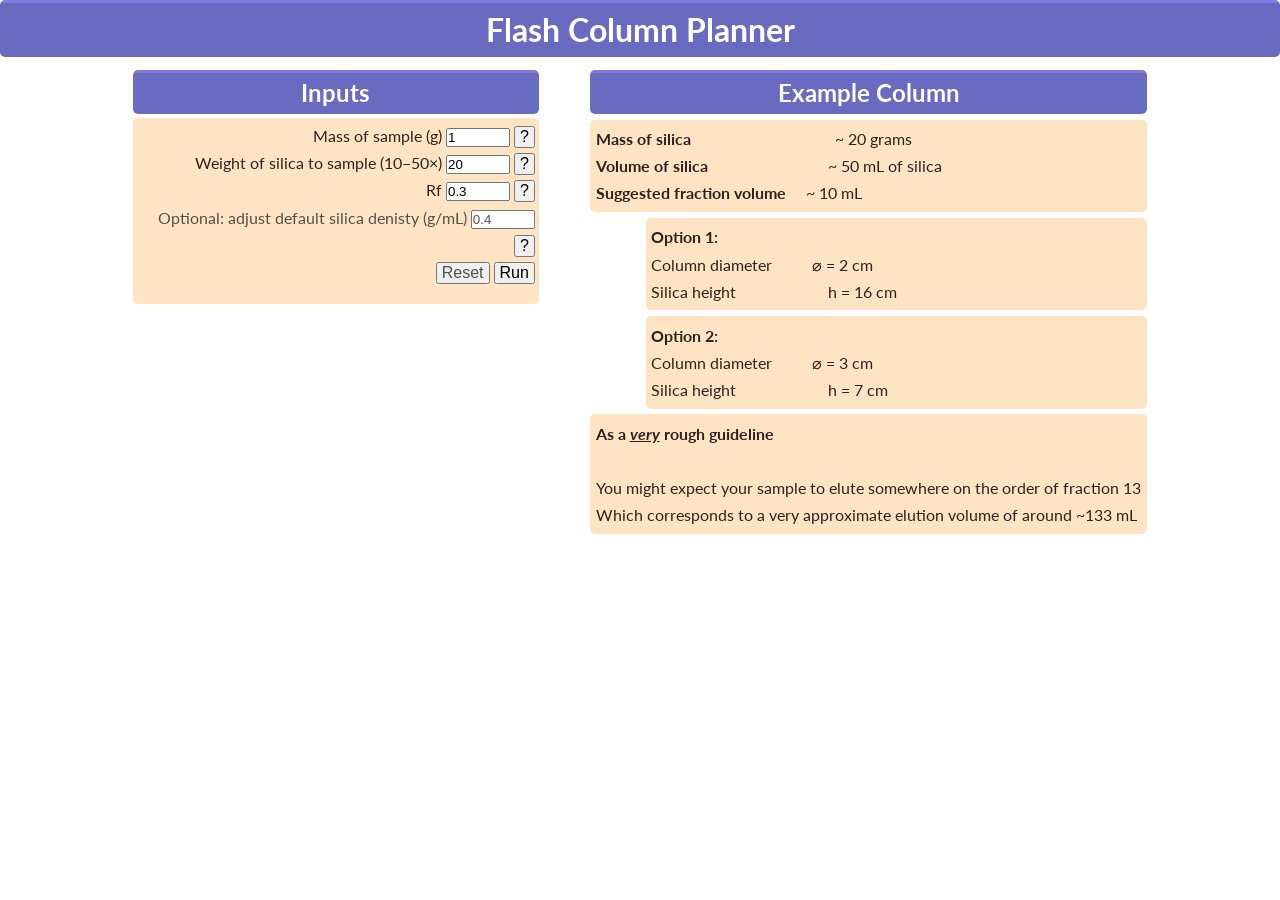
==== index.html @ 1cd99651 "Update and rename index.htm to index.html renamed index index.htm > index.html" ====
<!DOCTYPE html>
<html lang="en">

<head>
    <meta charset="UTF-8">
    <meta http-equiv="X-UA-Compatible" content="IE=edge">
    <meta name="viewport" content="width=device-width, initial-scale=1.0">
    <link href="https://fonts.googleapis.com/css?family=Lato:100,300,400,700,900" rel="stylesheet">
    <title>Flash Column Planner</title>
    <link rel="stylesheet" href="styles.css">
    <script src="helpButton.js"></script>
    <script src="script.js" defer></script>
    <!-- solvents.js is a script from an incomplete project I was considering, please ignore for now! -->
    <!-- <script src="solvents.js" defer></script> -->

</head>

<body>
    <div class="header center">
        <h1>Flash Column Planner</h1>
    </div>

    <div class="center main-content-box">
        <div class="container inputs">
            <div class="header"><h2>Inputs</h2></div>
            <div class="child container">
                <form id="form" action="/" method="GET">
                    <div>
                        <label for="massOfSampleGrams">Mass of sample (g)</label>
                        <input id="massOfSampleGrams" name="massOfSampleGrams" type="number" value="1" required class="inputBox">
                        <button onclick="helpButton(`sampleHelp`)">?</button>
                        <p class="help" id="sampleHelp">How much sample are you planning to load onto your column in grams?</p>
                    </div>
                    <div>
                        <label for="timesSilica">Weight of silica to sample (10&ndash;50&times;)</label>
                        <input id="timesSilica" name="timesSilica" type="number" value="20" min="1" max="100" required class="inputBox">
                        <button onclick="helpButton(`silicaMultiple`)">?</button>
                        <p class="help" id="silicaMultiple">Generally you should use somewhere in the range 10&ndash;50 times as much silica as you have sample (by weight). 20&ndash;25&times; should be enough for most seperations, but more can offer marginal benefit for more challenging seperations (up to about 50&times;). As a rough rule of thumb, you need 4&times; as much silica to get 2&times; as good seperation, so the benefits of excessive silica fall off rapidly.</p>
                    </div>
                    <div>
                        <label for="rf">Rf</label>
                        <input id="rf" name="rf" type="number" value="0.3" min="0" max="1" class="inputBox">
                        <button onclick="helpButton(`rfHelp`)">?</button>
                        <p class="help" id="rfHelp">Rf for the target compound in your column. Generally an Rf in the range 0.20&ndash;0.35 is recommended. Rfs on the lower end of the range are likely to allow better seperation,  but require more solvent and will lead to more diluted fractions - which sometimes makes identifying your products & impurities more challenging. Although ideally avoided, for trickier seperations very low Rfs (0.15-0.2) are probably a better option than excessive silica usage.</p>
                    </div>
                    <div class="silicaDensity">
                        <label for="silicaDensity">Optional: adjust default silica denisty (g/mL)</label>
                        <input id="silicaDensity" name="silicaDensity" type="number" value="0.4" min="0" max="1" class="inputBox">
                        <button onclick="helpButton(`silicaDensityHelp`)">?</button>
                        <p class="help" id="silicaDensityHelp">I've seen seen a range of estimates for the density of silica on the order of 0.3&ndash;0.5 g/mL, so 0.4 g/mL seems like a fairly safe placeholder until I get more feedback. The exact silica density shouldn't have a substantial effect on the outcome of your column (especially if you choose to measure the silica by volume), I've nonetheless included an option to adjust this for anyone who knows the specific value for the silica they're working with.</p>
                    </div>
                    <button type="reset" class="resetButton">Reset</button>
                    <input id="clickMe" type="button" value="Run" onclick="onClickFunction();" class="onClickButton"/>
                </form>
            </div>
            
        </div>

        <div class="container">
            <div class="header"><h2 id="yourColumnTitle">Example Column</h2></div>
            <div class="output" id="output"></div>
        </div>
    </div>
    
    <!-- code below is from an incomplete project I was working on, please ignore for now! -->
    <!--    
    <div class="header center">
        <h1>Solvent Selection</h1>
    </div>

    <div class="center main-content-box">
        <div class="container inputs">
            <div class="header"><h2>Inputs</h2></div>
            <div class="child container">
                <form id="form" action="/" method="GET">
                    <div>
                        <label for="solventSelection">Solvent</label>
                        <select id="solventSelection" name="solventSelection" class="inputBox">
                        </select>
                        <button onclick="helpButton(`solventSelectionHelp`)">?</button>
                        <p class="help" id="solventSelectionHelp">Placeholder</p>
                    </div>
                    <button type="reset" class="resetButton">Reset</button>
                    <input id="clickMe" type="button" value="Run" onclick="onClickFunction();" class="onClickButton"/>
                </form>
            </div>
        </div>

        <div class="container">
            <div class="header"><h2>Solvent Outputs</h2></div>
            <div class="output" id="solventOutput">
                <div class="child"></div>
            </div>
        </div>
    </div>
    -->

</body>
</html>
---- styles.css ----
/* basic reset:                  */
/* universal selector, selects all elements on page */
* {
    margin: 0;
    padding: 0;
    box-sizing: content-box; /*margin and padding no longer added to margin and padding we specify for a box */
}

.center {
    display: flex;
    justify-content: center;
    align-items: top;
}

body {
    font-family: "Lato", sans-serif;
    font-weight: 400;
    font-size: 16px;
    line-height: 1.7;
    color: rgb(48, 33, 33);
}



.container {
    margin: 1% 2% 1% 2%;
    display: flex;
    flex-direction:column;
    flex-grow: 0.05;
    flex-wrap: wrap;
}



h1 {
    text-align: center;
}

h2 {
    text-align: center;
}

form {
    text-align: right;
}

button, .onClickButton {
    font-size: medium;
    padding: 0% 1% 0% 1%;
}

.inputBox {
    width: 60px;
}

.header {
    background-color: rgba(91, 93, 186, 0.914);
    color: white;
    /* top border code */
    border-top: solid;
    border-color: rgba(126, 128, 225, 0.916);
}

.child {
    padding: 1% 1% 1% 1%;
    margin: 1% 0% 1% 0%;
    background-color: bisque;
}

/* rounds borders */
.child, .header {
    border-radius: 5px;
}


.indented {
    margin: 1% 0% 1% 10%;
}


/* together these control help buttons */
.help {
    display: none;
    text-align: justify;
    max-width: 35rem;
    font-size: 14px;
}

.visible {
    display: block;
}
/* ----------------------------------- */

.silicaDensity input, .silicaDensity, .help, .resetButton {
    color: rgb(80, 80, 80);
}

/* intended to make main content boxes display as column on a phone screen */
@media only screen and (max-width: 900px) {
    .main-content-box {
        flex-direction: column;
    }
  }
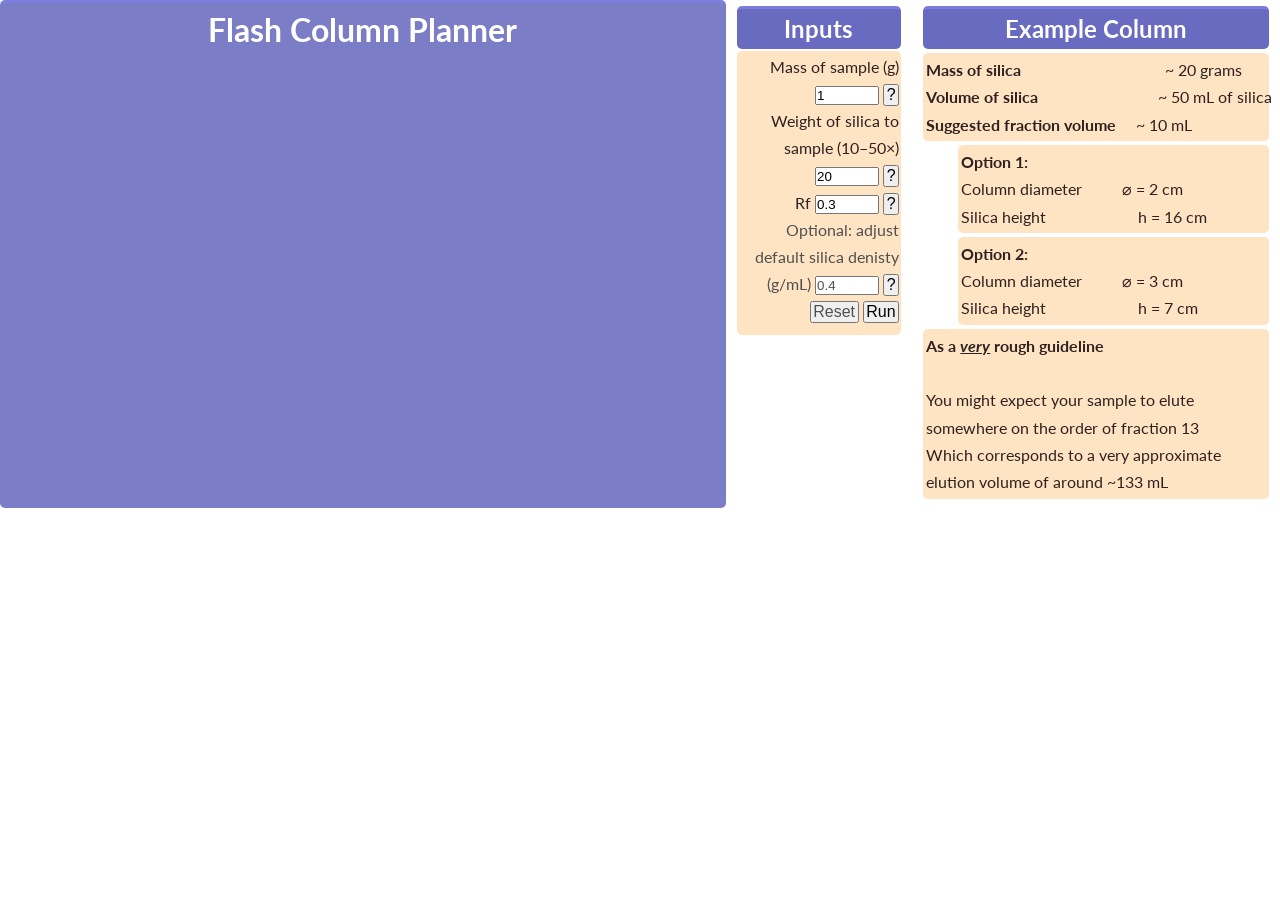
==== commit 644b48a4: "formatting changes for better viewabillity" ====
--- a/index.html
+++ b/index.html
@@ -1,103 +1,106 @@
-<!DOCTYPE html>
-<html lang="en">
-
-<head>
-    <meta charset="UTF-8">
-    <meta http-equiv="X-UA-Compatible" content="IE=edge">
-    <meta name="viewport" content="width=device-width, initial-scale=1.0">
-    <link href="https://fonts.googleapis.com/css?family=Lato:100,300,400,700,900" rel="stylesheet">
-    <title>Flash Column Planner</title>
-    <link rel="stylesheet" href="styles.css">
-    <script src="helpButton.js"></script>
-    <script src="script.js" defer></script>
-    <!-- solvents.js is a script from an incomplete project I was considering, please ignore for now! -->
-    <!-- <script src="solvents.js" defer></script> -->
-
-</head>
-
-<body>
-    <div class="header center">
-        <h1>Flash Column Planner</h1>
-    </div>
-
-    <div class="center main-content-box">
-        <div class="container inputs">
-            <div class="header"><h2>Inputs</h2></div>
-            <div class="child container">
-                <form id="form" action="/" method="GET">
-                    <div>
-                        <label for="massOfSampleGrams">Mass of sample (g)</label>
-                        <input id="massOfSampleGrams" name="massOfSampleGrams" type="number" value="1" required class="inputBox">
-                        <button onclick="helpButton(`sampleHelp`)">?</button>
-                        <p class="help" id="sampleHelp">How much sample are you planning to load onto your column in grams?</p>
-                    </div>
-                    <div>
-                        <label for="timesSilica">Weight of silica to sample (10&ndash;50&times;)</label>
-                        <input id="timesSilica" name="timesSilica" type="number" value="20" min="1" max="100" required class="inputBox">
-                        <button onclick="helpButton(`silicaMultiple`)">?</button>
-                        <p class="help" id="silicaMultiple">Generally you should use somewhere in the range 10&ndash;50 times as much silica as you have sample (by weight). 20&ndash;25&times; should be enough for most seperations, but more can offer marginal benefit for more challenging seperations (up to about 50&times;). As a rough rule of thumb, you need 4&times; as much silica to get 2&times; as good seperation, so the benefits of excessive silica fall off rapidly.</p>
-                    </div>
-                    <div>
-                        <label for="rf">Rf</label>
-                        <input id="rf" name="rf" type="number" value="0.3" min="0" max="1" class="inputBox">
-                        <button onclick="helpButton(`rfHelp`)">?</button>
-                        <p class="help" id="rfHelp">Rf for the target compound in your column. Generally an Rf in the range 0.20&ndash;0.35 is recommended. Rfs on the lower end of the range are likely to allow better seperation,  but require more solvent and will lead to more diluted fractions - which sometimes makes identifying your products & impurities more challenging. Although ideally avoided, for trickier seperations very low Rfs (0.15-0.2) are probably a better option than excessive silica usage.</p>
-                    </div>
-                    <div class="silicaDensity">
-                        <label for="silicaDensity">Optional: adjust default silica denisty (g/mL)</label>
-                        <input id="silicaDensity" name="silicaDensity" type="number" value="0.4" min="0" max="1" class="inputBox">
-                        <button onclick="helpButton(`silicaDensityHelp`)">?</button>
-                        <p class="help" id="silicaDensityHelp">I've seen seen a range of estimates for the density of silica on the order of 0.3&ndash;0.5 g/mL, so 0.4 g/mL seems like a fairly safe placeholder until I get more feedback. The exact silica density shouldn't have a substantial effect on the outcome of your column (especially if you choose to measure the silica by volume), I've nonetheless included an option to adjust this for anyone who knows the specific value for the silica they're working with.</p>
-                    </div>
-                    <button type="reset" class="resetButton">Reset</button>
-                    <input id="clickMe" type="button" value="Run" onclick="onClickFunction();" class="onClickButton"/>
-                </form>
-            </div>
-            
-        </div>
-
-        <div class="container">
-            <div class="header"><h2 id="yourColumnTitle">Example Column</h2></div>
-            <div class="output" id="output"></div>
-        </div>
-    </div>
-    
-    <!-- code below is from an incomplete project I was working on, please ignore for now! -->
-    <!--    
-    <div class="header center">
-        <h1>Solvent Selection</h1>
-    </div>
-
-    <div class="center main-content-box">
-        <div class="container inputs">
-            <div class="header"><h2>Inputs</h2></div>
-            <div class="child container">
-                <form id="form" action="/" method="GET">
-                    <div>
-                        <label for="solventSelection">Solvent</label>
-                        <select id="solventSelection" name="solventSelection" class="inputBox">
-                        </select>
-                        <button onclick="helpButton(`solventSelectionHelp`)">?</button>
-                        <p class="help" id="solventSelectionHelp">Placeholder</p>
-                    </div>
-                    <button type="reset" class="resetButton">Reset</button>
-                    <input id="clickMe" type="button" value="Run" onclick="onClickFunction();" class="onClickButton"/>
-                </form>
-            </div>
-        </div>
-
-        <div class="container">
-            <div class="header"><h2>Solvent Outputs</h2></div>
-            <div class="output" id="solventOutput">
-                <div class="child"></div>
-            </div>
-        </div>
-    </div>
-    -->
-
-</body>
-</html>
-
-
-
-
+<!DOCTYPE html>
+<html lang="en">
+
+<head>
+    <meta charset="UTF-8">
+    <meta http-equiv="X-UA-Compatible" content="IE=edge">
+    <meta name="viewport" content="width=device-width, initial-scale=1.0">
+    <link href="https://fonts.googleapis.com/css?family=Lato:100,300,400,700,900" rel="stylesheet">
+    <title>Flash Column Planner</title>
+    <link rel="stylesheet" href="styles.css">
+    <script src="helpButton.js"></script>
+    <script src="script.js" defer></script>
+    <!-- solvents.js is a script from an incomplete project I was considering, please ignore for now! -->
+    <!-- <script src="solvents.js" defer></script> -->
+
+</head>
+
+<body>
+
+    <div class="header center main-title">
+        <h1>Flash Column Planner</h1>
+    </div>
+
+    
+
+    <div class="center main-content-box">
+        <div class="container inputs">
+            <div class="header"><h2>Inputs</h2></div>
+            <div class="child container">
+                <form id="form" action="/" method="GET">
+                    <div>
+                        <label for="massOfSampleGrams">Mass of sample (g)</label>
+                        <input id="massOfSampleGrams" name="massOfSampleGrams" type="number" value="1" required class="inputBox">
+                        <button onclick="helpButton(`sampleHelp`)">?</button>
+                        <p class="help" id="sampleHelp">How much sample are you planning to load onto your column in grams?</p>
+                    </div>
+                    <div>
+                        <label for="timesSilica">Weight of silica to sample (10&ndash;50&times;)</label>
+                        <input id="timesSilica" name="timesSilica" type="number" value="20" min="1" max="100" required class="inputBox">
+                        <button onclick="helpButton(`silicaMultiple`)">?</button>
+                        <p class="help" id="silicaMultiple">Generally you should use somewhere in the range 10&ndash;50 times as much silica as you have sample (by weight). 20&ndash;25&times; should be enough for most seperations, but more can offer marginal benefit for more challenging seperations (up to about 50&times;). As a rough rule of thumb, you need 4&times; as much silica to get 2&times; as good seperation, so the benefits of excessive silica fall off rapidly.</p>
+                    </div>
+                    <div>
+                        <label for="rf">Rf</label>
+                        <input id="rf" name="rf" type="number" value="0.3" min="0" max="1" class="inputBox">
+                        <button onclick="helpButton(`rfHelp`)">?</button>
+                        <p class="help" id="rfHelp">Rf for the target compound in your column. Generally an Rf in the range 0.20&ndash;0.35 is recommended. Rfs on the lower end of the range are likely to allow better seperation,  but require more solvent and will lead to more diluted fractions - which sometimes makes identifying your products & impurities more challenging. Although ideally avoided, for trickier seperations very low Rfs (0.15-0.2) are probably a better option than excessive silica usage.</p>
+                    </div>
+                    <div class="silicaDensity">
+                        <label for="silicaDensity">Optional: adjust default silica denisty (g/mL)</label>
+                        <input id="silicaDensity" name="silicaDensity" type="number" value="0.4" min="0" max="1" class="inputBox">
+                        <button onclick="helpButton(`silicaDensityHelp`)">?</button>
+                        <p class="help" id="silicaDensityHelp">I've seen seen a range of estimates for the density of silica on the order of 0.3&ndash;0.5 g/mL, so 0.4 g/mL seems like a fairly safe placeholder until I get more feedback. The exact silica density shouldn't have a substantial effect on the outcome of your column (especially if you choose to measure the silica by volume), I've nonetheless included an option to adjust this for anyone who knows the specific value for the silica they're working with.</p>
+                    </div>
+                    <button type="reset" class="resetButton">Reset</button>
+                    <input id="clickMe" type="button" value="Run" onclick="onClickFunction();" class="onClickButton"/>
+                </form>
+            </div>
+            
+        </div>
+
+        <div class="container">
+            <div class="header"><h2 id="yourColumnTitle">Example Column</h2></div>
+            <div class="output" id="output"></div>
+        </div>
+    </div>
+    
+    <!-- code below is from an incomplete project I was working on, please ignore for now! -->
+    <!--    
+    <div class="header center">
+        <h1>Solvent Selection</h1>
+    </div>
+
+    <div class="center main-content-box">
+        <div class="container inputs">
+            <div class="header"><h2>Inputs</h2></div>
+            <div class="child container">
+                <form id="form" action="/" method="GET">
+                    <div>
+                        <label for="solventSelection">Solvent</label>
+                        <select id="solventSelection" name="solventSelection" class="inputBox">
+                        </select>
+                        <button onclick="helpButton(`solventSelectionHelp`)">?</button>
+                        <p class="help" id="solventSelectionHelp">Placeholder</p>
+                    </div>
+                    <button type="reset" class="resetButton">Reset</button>
+                    <input id="clickMe" type="button" value="Run" onclick="onClickFunction();" class="onClickButton"/>
+                </form>
+            </div>
+        </div>
+
+        <div class="container">
+            <div class="header"><h2>Solvent Outputs</h2></div>
+            <div class="output" id="solventOutput">
+                <div class="child"></div>
+            </div>
+        </div>
+    </div>
+    -->
+
+</body>
+</html>
+
+
+
+
--- a/styles.css
+++ b/styles.css
@@ -1,103 +1,213 @@
-/* basic reset:                  */
-/* universal selector, selects all elements on page */
-* {
-    margin: 0;
-    padding: 0;
-    box-sizing: content-box; /*margin and padding no longer added to margin and padding we specify for a box */
-}
-
-.center {
-    display: flex;
-    justify-content: center;
-    align-items: top;
-}
-
-body {
-    font-family: "Lato", sans-serif;
-    font-weight: 400;
-    font-size: 16px;
-    line-height: 1.7;
-    color: rgb(48, 33, 33);
-}
-
-
-
-.container {
-    margin: 1% 2% 1% 2%;
-    display: flex;
-    flex-direction:column;
-    flex-grow: 0.05;
-    flex-wrap: wrap;
-}
-
-
-
-h1 {
-    text-align: center;
-}
-
-h2 {
-    text-align: center;
-}
-
-form {
-    text-align: right;
-}
-
-button, .onClickButton {
-    font-size: medium;
-    padding: 0% 1% 0% 1%;
-}
-
-.inputBox {
-    width: 60px;
-}
-
-.header {
-    background-color: rgba(91, 93, 186, 0.914);
-    color: white;
-    /* top border code */
-    border-top: solid;
-    border-color: rgba(126, 128, 225, 0.916);
-}
-
-.child {
-    padding: 1% 1% 1% 1%;
-    margin: 1% 0% 1% 0%;
-    background-color: bisque;
-}
-
-/* rounds borders */
-.child, .header {
-    border-radius: 5px;
-}
-
-
-.indented {
-    margin: 1% 0% 1% 10%;
-}
-
-
-/* together these control help buttons */
-.help {
-    display: none;
-    text-align: justify;
-    max-width: 35rem;
-    font-size: 14px;
-}
-
-.visible {
-    display: block;
-}
-/* ----------------------------------- */
-
-.silicaDensity input, .silicaDensity, .help, .resetButton {
-    color: rgb(80, 80, 80);
-}
-
-/* intended to make main content boxes display as column on a phone screen */
-@media only screen and (max-width: 900px) {
-    .main-content-box {
-        flex-direction: column;
-    }
-  }+/* basic reset:                  */
+/* universal selector, selects all elements on page */
+* {
+    margin: 0;
+    padding: 0;
+    box-sizing: content-box; /*margin and padding no longer added to margin and padding we specify for a box */
+}
+
+.center {
+    display: flex;
+    justify-content: center;
+    align-items: top;
+}
+
+body {
+    font-family: "Lato", sans-serif;
+    font-weight: 400;
+    font-size: 16px;
+    line-height: 1.7;
+    color: rgb(48, 33, 33);
+    display: flex;
+    justify-content: center;
+    margin: 0;
+    
+}
+
+.content{
+    /* get all content to display flex */
+    display: flex;
+    flex-direction: column;
+    width: fit-content;
+}
+
+.container {
+    margin: 1% 2% 1% 2%;
+    display: flex;
+    flex-direction:column;
+    flex-grow: 0.05;
+    flex-wrap: wrap;
+}
+
+
+
+h1 {
+    text-align: center;
+}
+
+h2 {
+    text-align: center;
+}
+
+form {
+    text-align: right;
+}
+
+button, .onClickButton {
+    font-size: medium;
+    padding: 0% 1% 0% 1%;
+}
+
+.inputBox {
+    width: 60px;
+}
+
+.header {
+    background-color: rgba(91, 93, 186, 0.914);
+    color: white;
+    /* top border code */
+    border-top: solid;
+    border-color: rgba(126, 128, 225, 0.916);
+}
+
+.main-title {
+    width: 96%;
+    margin: 0 auto;
+    background-color: rgba(91, 93, 186, 0.8)
+    /* margin: 2% 0% 2% 0%; */
+    /* padding: 2% 2% 2% 2%; */
+}
+
+.child {
+    padding: 1% 1% 1% 1%;
+    margin: 1% 0% 1% 0%;
+    background-color: bisque;
+}
+
+/* rounds borders */
+.child, .header {
+    border-radius: 5px;
+}
+
+
+.indented {
+    margin: 1% 0% 1% 10%;
+}
+
+
+/* together these control help buttons */
+.help {
+    display: none;
+    text-align: justify;
+    max-width: 35rem;
+    font-size: 14px;
+}
+
+.visible {
+    display: block;
+}
+/* ----------------------------------- */
+
+
+
+.silicaDensity input, .silicaDensity, .help, .resetButton {
+    color: rgb(80, 80, 80);
+}
+
+/* intended to make main content boxes display as column on a phone screen */
+@media only screen and (max-width: 900px) {
+    .main-content-box {
+        flex-direction: column;
+    }
+}
+
+
+
+/* Feedback form container styling */
+.feedback-container {
+    margin: 2% auto;
+    padding: 1%;
+    border: 1px solid rgba(126, 128, 225, 0.5);
+    border-radius: 5px;
+    background-color: bisque;
+    box-shadow: none; /* Matches the flat style of the page */
+    width: 30%;
+    min-width: 320px;
+}
+
+/* Feedback form heading styling */
+.feedback-container .header {
+    /* top border code */
+    border-top: solid;
+    border-color: #dcdcdc;
+}
+
+
+.feedback-container h2 {
+    text-align: center;
+    /* background-color: rgba(91, 93, 186, 0.914);
+    color: white; */
+    background-color: #e7e7e7;
+    color: black;
+    padding: 0.5%;
+    border-radius: 5px;
+    font-size: 1.2em;
+    
+}
+
+
+
+/* Feedback form label styling */
+.feedback-container label {
+    display: block;
+    margin-bottom: 0.5rem;
+    font-weight: bold;
+    color: rgb(48, 33, 33); /* Matches the body font color */
+}
+
+/* Feedback form input and textarea styling */
+.feedback-container input, 
+.feedback-container textarea {
+    width: 95%;
+    margin-right: 10rem;
+    padding: 0.5rem;
+    margin-bottom: 1rem;
+    border: 1px solid rgba(126, 128, 225, 0.5);
+    border-radius: 5px;
+    font-size: 0.9em;
+    color: rgb(48, 33, 33); /* Matches the body font color */
+}
+
+/* Feedback form submit button */
+.feedback-container .submitButton {
+    width: 50%;
+    min-width: fit-content;
+    /* padding: 0.5rem;
+    background-color: rgba(91, 93, 186, 0.914);
+    color: white;
+    font-size: 1em;
+    font-weight: bold;
+    border: none;
+    border-radius: 5px;
+    cursor: pointer;
+    transition: background-color 0.3s ease; */
+    display: block;
+    margin: 0 auto;
+}
+
+#feedbackStatus {
+    text-align: center;
+    margin-top: 0.5rem;
+    font-size: 0.9em;
+    color: rgb(80, 80, 80); /* Neutral feedback color */
+}
+
+.feedback-container label {
+    text-align: left; /* Align text to the left */
+    display: block;   /* Ensure labels take up the full width */
+    margin-bottom: 0.2rem; /* Add some spacing below the labels */
+    margin-top: 0.5rem; /* Add some spacing below the labels */
+    font-weight: bold; /* Keep the bold styling */
+    color: rgb(48, 33, 33); /* Ensure consistent font color */
+}
+
